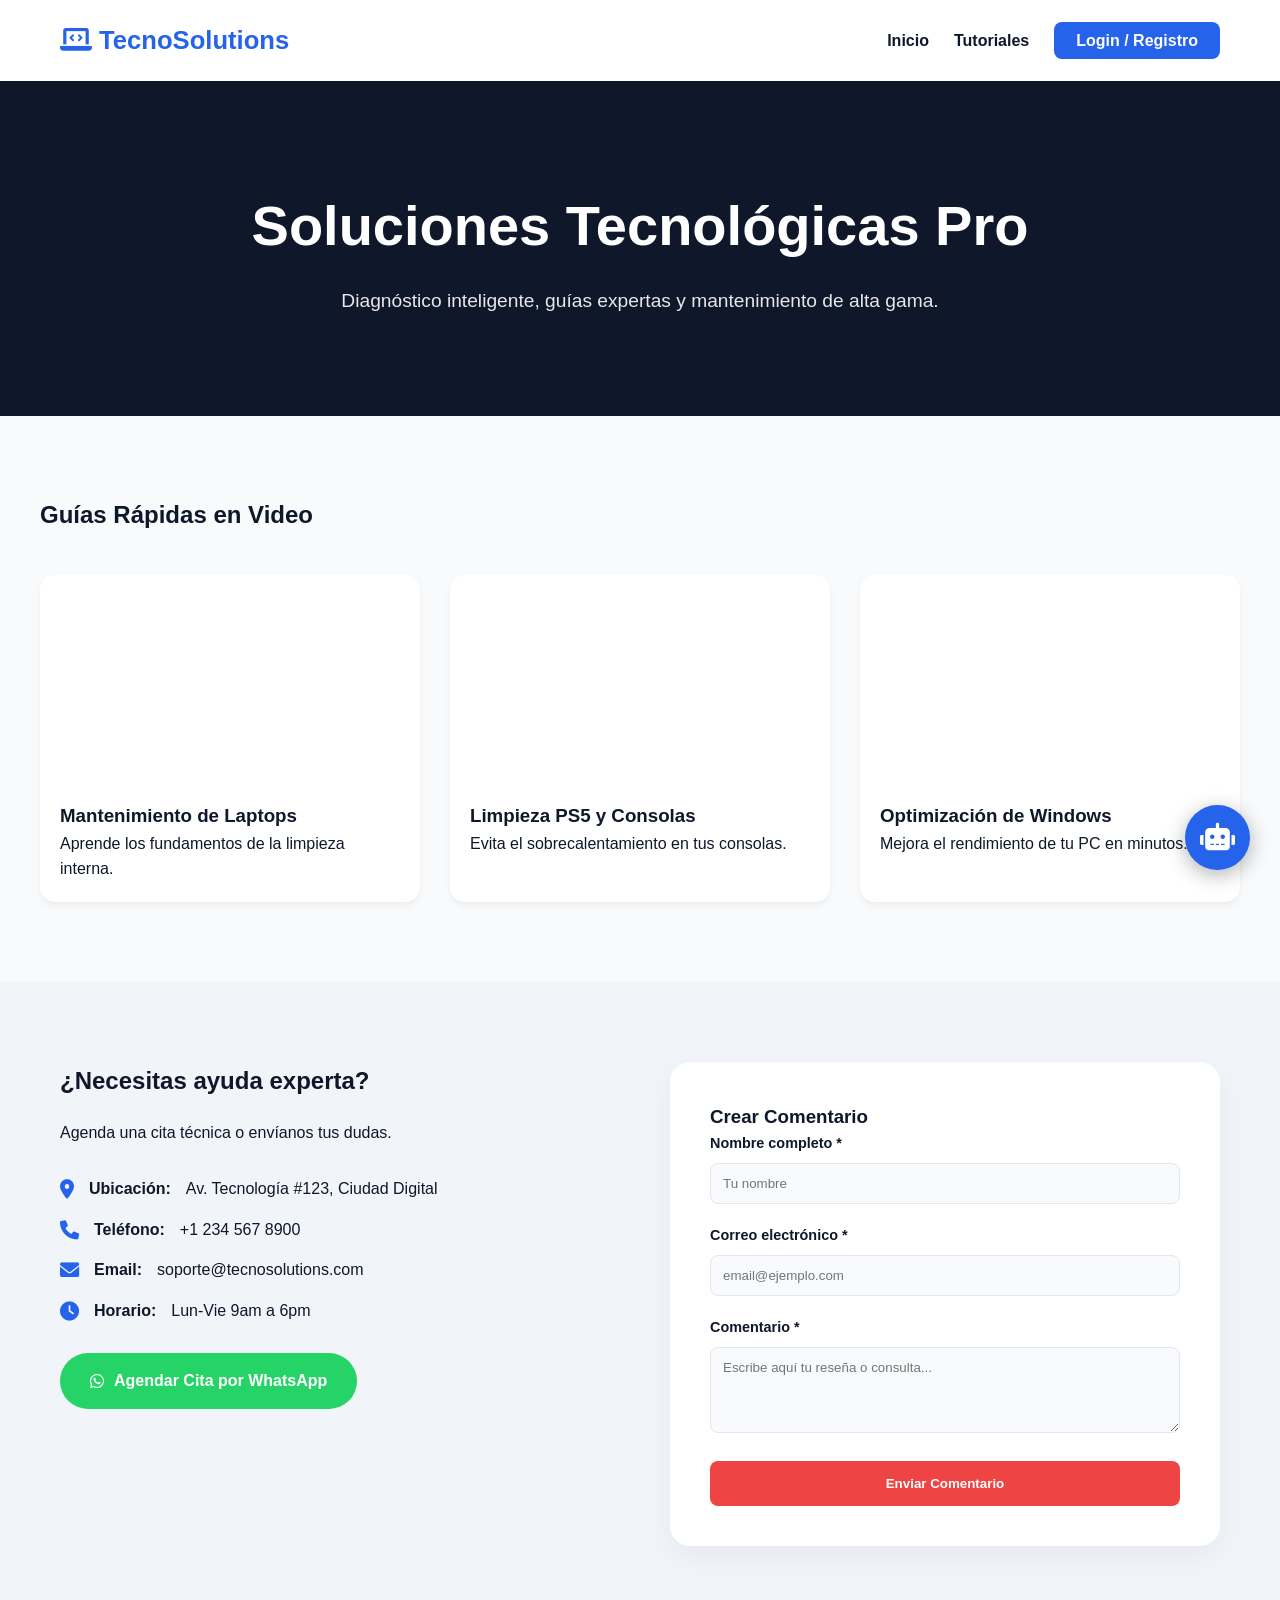
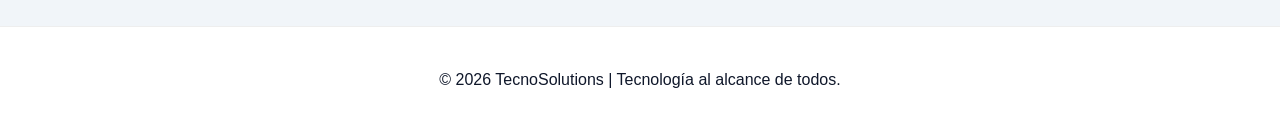
==== perfil.html @ 2bb1442c "implementacionde registro y actualizacion de estilos" ====
<!DOCTYPE html>
<html lang="es">
<head>
    <meta charset="UTF-8">
    <title>Mi Perfil | TecnoSolutions</title>
    <link rel="stylesheet" href="styles.css">
</head>
<body>
    <header>
        <div class="container header-content">
            <a href="index.html" class="logo" style="text-decoration:none"><i class="fas fa-laptop-code"></i> TecnoSolutions</a>
        </div>
    </header>

    <div class="container section-padding" style="max-width: 600px;">
        <div class="comment-form-card">
            <h2 style="text-align:center; margin-bottom: 20px;">Mi Cuenta</h2>
            <form onsubmit="alert('Datos actualizados'); return false;">
                <div class="form-group">
                    <label>Nombre</label>
                    <input type="text" id="prof-name">
                </div>
                <div class="form-group">
                    <label>Email</label>
                    <input type="email" id="prof-email">
                </div>
                <button type="submit" class="btn-submit" style="background: var(--primary);">Guardar Cambios</button>
                <button type="button" onclick="logout()" class="btn-submit" style="background: #ef4444; margin-top: 10px;">Cerrar Sesión</button>
            </form>
        </div>
    </div>
    <script src="script.js"></script>
    <script>
        // Cargar datos del perfil
        const user = JSON.parse(localStorage.getItem('userSession'));
        if(user) {
            document.getElementById('prof-name').value = user.name;
            document.getElementById('prof-email').value = user.email;
        } else {
            location.href = 'index.html';
        }
    </script>
</body>
</html>
---- styles.css ----
:root {
    --primary: #2563eb;
    --secondary: #10b981;
    --dark: #0f172a;
    --light: #f8fafc;
    --white: #ffffff;
    --accent: #ef4444;
}

* { box-sizing: border-box; margin: 0; padding: 0; font-family: 'Segoe UI', sans-serif; }
body { background: var(--light); color: var(--dark); line-height: 1.6; }
.container { max-width: 1200px; margin: auto; padding: 0 20px; }
.section-padding { padding: 80px 0; }
.bg-alt { background: #f1f5f9; }

/* HEADER */
header { background: var(--white); padding: 20px 0; box-shadow: 0 2px 10px rgba(0,0,0,0.05); position: sticky; top: 0; z-index: 100; }
.header-content { display: flex; justify-content: space-between; align-items: center; }
.logo { font-size: 1.6rem; font-weight: 800; color: var(--primary); }
nav ul { list-style: none; display: flex; gap: 25px; align-items: center; }
nav a { text-decoration: none; color: var(--dark); font-weight: 600; transition: 0.3s; }
nav a:hover { color: var(--primary); }
.btn-nav { background: var(--primary); color: white !important; padding: 10px 22px; border-radius: 8px; }

/* HERO */
.hero { background: var(--dark); color: white; padding: 100px 0; text-align: center; }
.hero h1 { font-size: 3.5rem; margin-bottom: 15px; }
.hero p { font-size: 1.2rem; opacity: 0.9; }

/* VIDEO GRID */
.video-grid { display: grid; grid-template-columns: repeat(auto-fit, minmax(300px, 1fr)); gap: 30px; margin-top: 40px; }
.video-card { background: white; border-radius: 15px; padding: 20px; box-shadow: 0 4px 6px rgba(0,0,0,0.05); }
.video-responsive { position: relative; padding-bottom: 56.25%; height: 0; margin-bottom: 15px; border-radius: 10px; overflow: hidden; }
.video-responsive iframe { position: absolute; top: 0; left: 0; width: 100%; height: 100%; }

/* WHATSAPP & CONTACTO */
.contact-wrapper { display: grid; grid-template-columns: 1fr 1fr; gap: 60px; }
.info-list { margin: 30px 0; }
.info-item { display: flex; align-items: center; gap: 15px; margin-bottom: 15px; }
.info-item i { color: var(--primary); font-size: 1.2rem; }
.btn-whatsapp { display: inline-flex; align-items: center; gap: 10px; background: #25D366; color: white; padding: 15px 30px; border-radius: 50px; text-decoration: none; font-weight: bold; transition: 0.3s; }
.btn-whatsapp:hover { background: #128C7E; transform: scale(1.05); }

/* FORMULARIOS */
.comment-form-card { background: white; padding: 40px; border-radius: 20px; box-shadow: 0 10px 30px rgba(0,0,0,0.05); }
.form-group { margin-bottom: 20px; }
.form-group label { display: block; margin-bottom: 8px; font-weight: 600; font-size: 0.9rem; }
.form-group input, .form-group textarea { width: 100%; padding: 12px; border: 1px solid #e2e8f0; border-radius: 8px; background: #f8fafc; }
.btn-submit { width: 100%; background: var(--accent); color: white; border: none; padding: 15px; border-radius: 8px; font-weight: bold; cursor: pointer; transition: 0.3s; }
.btn-submit:hover { opacity: 0.9; transform: translateY(-2px); }

/* CHAT FLOTANTE */
.chat-floating-wrapper { position: fixed; bottom: 30px; right: 30px; z-index: 1000; }
.chat-toggle { width: 65px; height: 65px; border-radius: 50%; background: var(--primary); color: white; border: none; font-size: 28px; cursor: pointer; box-shadow: 0 5px 20px rgba(0,0,0,0.3); }
.chat-window { position: absolute; bottom: 85px; right: 0; width: 350px; height: 500px; background: white; border-radius: 20px; box-shadow: 0 15px 50px rgba(0,0,0,0.2); display: none; flex-direction: column; overflow: hidden; }
.chat-window.active { display: flex; }
.chat-header { background: var(--dark); color: white; padding: 15px 20px; display: flex; justify-content: space-between; align-items: center; }
.chat-box { flex: 1; padding: 20px; overflow-y: auto; background: #f8fafc; display: flex; flex-direction: column; gap: 15px; }
.chat-input { padding: 15px; border-top: 1px solid #eee; display: flex; gap: 10px; }
.chat-input input { flex: 1; border: 1px solid #ddd; padding: 10px; border-radius: 10px; }
.chat-input button { background: var(--primary); color: white; border: none; width: 45px; border-radius: 10px; cursor: pointer; }

/* TUTORIALES */
.tutorial-card-full { background: white; border-radius: 20px; padding: 40px; margin-bottom: 30px; display: flex; gap: 30px; box-shadow: 0 4px 15px rgba(0,0,0,0.05); }
.tutorial-icon { font-size: 3rem; color: var(--primary); }
.step-list { margin-top: 20px; padding-left: 20px; }
.step-list li { margin-bottom: 15px; }

/* REGISTRO */
.auth-page { height: 100vh; display: flex; align-items: center; justify-content: center; background: var(--dark); }
.auth-card { background: white; padding: 40px; border-radius: 20px; width: 400px; text-align: center; }

footer { text-align: center; padding: 40px; background: white; border-top: 1px solid #eee; }
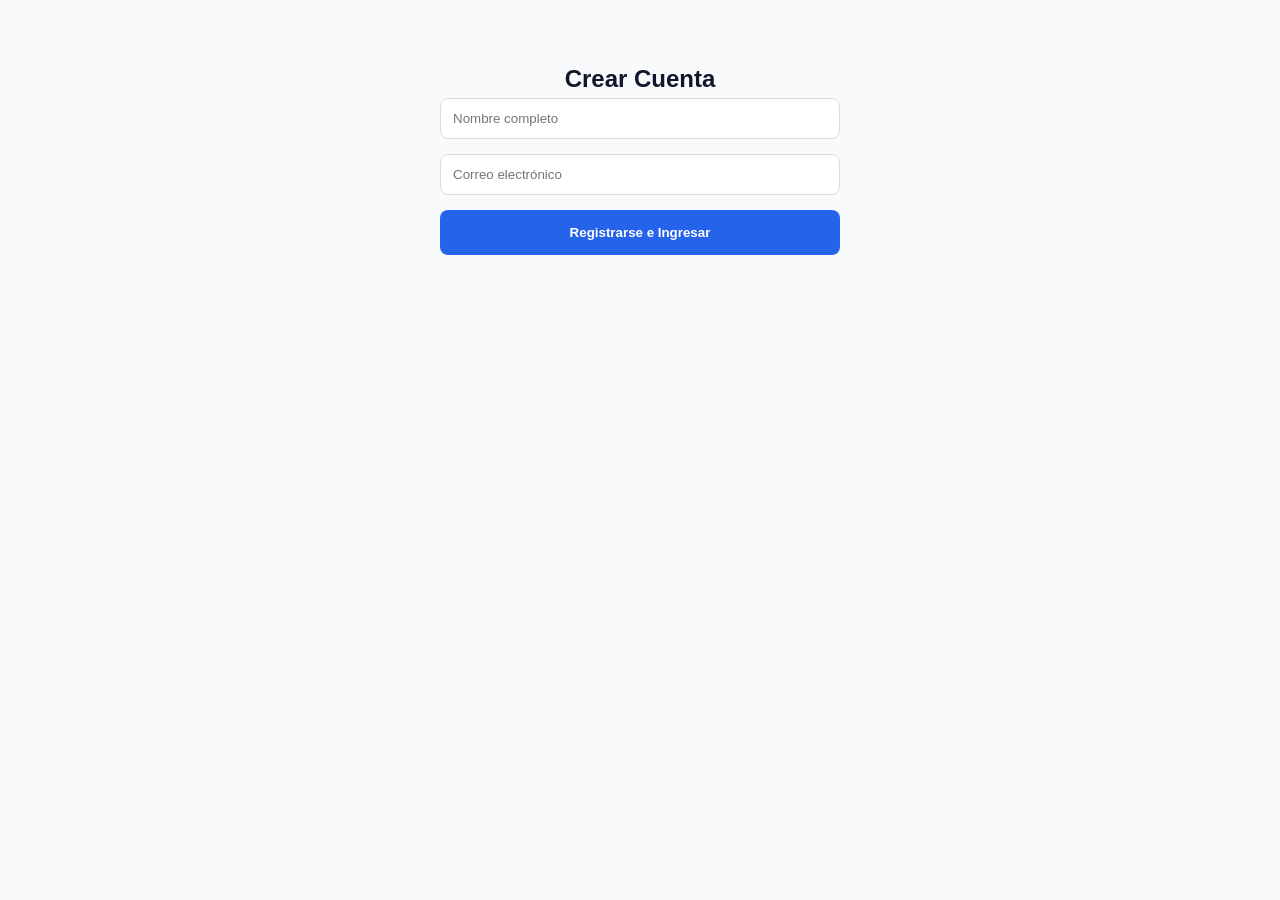
==== commit 62c55eb4: "cambio de olor y login" ====
--- a/perfil.html
+++ b/perfil.html
@@ -4,41 +4,30 @@
     <meta charset="UTF-8">
     <title>Mi Perfil | TecnoSolutions</title>
     <link rel="stylesheet" href="styles.css">
+    <link rel="stylesheet" href="https://cdnjs.cloudflare.com/ajax/libs/font-awesome/6.0.0/css/all.min.css">
 </head>
 <body>
-    <header>
-        <div class="container header-content">
-            <a href="index.html" class="logo" style="text-decoration:none"><i class="fas fa-laptop-code"></i> TecnoSolutions</a>
+    <header><div class="container header-content"><a href="index.html" class="logo">TecnoSolutions</a><div id="auth-btn-container"></div></div></header>
+    <section class="container section-padding">
+        <div class="profile-card">
+            <div class="profile-header">
+                <i class="fas fa-user-circle" style="font-size: 80px; color: #2563eb;"></i>
+                <h2 id="display-name" style="margin: 15px 0;">Usuario</h2>
+                <p id="display-email">correo@ejemplo.com</p>
+            </div>
+            <div class="profile-body">
+                <button class="btn-submit" onclick="cerrarSesion()" style="background: #ef4444;">Cerrar Sesión</button>
+            </div>
         </div>
-    </header>
-
-    <div class="container section-padding" style="max-width: 600px;">
-        <div class="comment-form-card">
-            <h2 style="text-align:center; margin-bottom: 20px;">Mi Cuenta</h2>
-            <form onsubmit="alert('Datos actualizados'); return false;">
-                <div class="form-group">
-                    <label>Nombre</label>
-                    <input type="text" id="prof-name">
-                </div>
-                <div class="form-group">
-                    <label>Email</label>
-                    <input type="email" id="prof-email">
-                </div>
-                <button type="submit" class="btn-submit" style="background: var(--primary);">Guardar Cambios</button>
-                <button type="button" onclick="logout()" class="btn-submit" style="background: #ef4444; margin-top: 10px;">Cerrar Sesión</button>
-            </form>
-        </div>
-    </div>
+    </section>
     <script src="script.js"></script>
     <script>
-        // Cargar datos del perfil
-        const user = JSON.parse(localStorage.getItem('userSession'));
-        if(user) {
-            document.getElementById('prof-name').value = user.name;
-            document.getElementById('prof-email').value = user.email;
-        } else {
-            location.href = 'index.html';
-        }
+        document.addEventListener('DOMContentLoaded', () => {
+            const user = JSON.parse(localStorage.getItem('userSession'));
+            if (!user) window.location.href = "registro.html";
+            document.getElementById('display-name').textContent = user.name;
+            document.getElementById('display-email').textContent = user.email;
+        });
     </script>
 </body>
 </html>
--- a/styles.css
+++ b/styles.css
@@ -1,6 +1,5 @@
 :root {
     --primary: #2563eb;
-    --secondary: #10b981;
     --dark: #0f172a;
     --light: #f8fafc;
     --white: #ffffff;
@@ -10,64 +9,65 @@
 * { box-sizing: border-box; margin: 0; padding: 0; font-family: 'Segoe UI', sans-serif; }
 body { background: var(--light); color: var(--dark); line-height: 1.6; }
 .container { max-width: 1200px; margin: auto; padding: 0 20px; }
-.section-padding { padding: 80px 0; }
+.section-padding { padding: 60px 0; }
+.center-text { text-align: center; }
+
+/* HEADER */
+header { background: white; padding: 15px 0; box-shadow: 0 2px 10px rgba(0,0,0,0.1); position: sticky; top:0; z-index:1000; }
+.header-content { display: flex; justify-content: space-between; align-items: center; }
+.logo { font-size: 1.6rem; font-weight: 800; color: var(--primary); text-decoration: none; }
+nav ul { list-style: none; display: flex; gap: 20px; align-items: center; }
+nav a { text-decoration: none; color: var(--dark); font-weight: 600; }
+.btn-nav { background: var(--primary); color: white !important; padding: 8px 18px; border-radius: 8px; }
+
+/* HERO */
+.hero { 
+    background: linear-gradient(rgba(15,23,42,0.85), rgba(15,23,42,0.85)), url('https://images.unsplash.com/photo-1597733336794-12d05021d510?auto=format&fit=crop&w=1350&q=80');
+    background-size: cover; background-position: center; color: white; padding: 100px 0; text-align: center; 
+}
+.hero h1 { font-size: 3rem; margin-bottom: 15px; }
+.hero-btns { display: flex; justify-content: center; gap: 15px; margin-top: 25px; }
+.btn-main { background: var(--primary); color: white; padding: 12px 25px; text-decoration: none; border-radius: 5px; font-weight: bold; }
+.btn-whatsapp-hero { background: #25D366; color: white; padding: 12px 25px; text-decoration: none; border-radius: 5px; font-weight: bold; }
+
+/* CARDS */
+.grid-3 { display: grid; grid-template-columns: repeat(auto-fit, minmax(280px, 1fr)); gap: 30px; margin-top: 40px; }
+.info-card { background: white; padding: 40px 20px; border-radius: 15px; text-align: center; box-shadow: 0 5px 15px rgba(0,0,0,0.05); }
+.info-card i { font-size: 45px; color: var(--primary); margin-bottom: 15px; }
+
+/* TUTORIALES */
+.tutorial-item { background: white; border-radius: 15px; overflow: hidden; box-shadow: 0 10px 30px rgba(0,0,0,0.1); margin-bottom: 40px; }
+.item-header { background: var(--dark); color: white; padding: 25px; }
+.item-body { padding: 40px; }
+.material-list { margin: 20px 0; padding-left: 20px; color: #475569; }
+.step { display: flex; gap: 20px; margin-bottom: 25px; }
+.step span { background: var(--primary); color: white; width: 30px; height: 30px; border-radius: 50%; display: flex; align-items: center; justify-content: center; font-weight: bold; flex-shrink: 0; }
+
+/* VIDEO GRID */
+.video-grid { display: grid; grid-template-columns: repeat(auto-fit, minmax(350px, 1fr)); gap: 25px; }
+.video-card { background: white; border-radius: 15px; overflow: hidden; box-shadow: 0 5px 15px rgba(0,0,0,0.1); }
+.video-responsive { position: relative; padding-bottom: 56.25%; height: 0; }
+.video-responsive iframe { position: absolute; top:0; left:0; width: 100%; height: 100%; border:none; }
+
+/* CHAT */
+.chat-floating-wrapper { position: fixed; bottom: 20px; right: 20px; z-index: 2000; }
+.chat-toggle { width: 60px; height: 60px; border-radius: 50%; background: var(--primary); color: white; border: none; cursor: pointer; font-size: 24px; }
+.chat-window { position: absolute; bottom: 80px; right: 0; width: 320px; height: 450px; background: white; border-radius: 15px; box-shadow: 0 10px 30px rgba(0,0,0,0.2); display: none; flex-direction: column; }
+.chat-window.active { display: flex; }
+.chat-box { flex: 1; padding: 15px; overflow-y: auto; background: #f1f5f9; display: flex; flex-direction: column; gap: 10px; }
+.msg { padding: 10px; border-radius: 10px; max-width: 85%; font-size: 0.9rem; }
+.msg.bot { background: white; align-self: flex-start; }
+.msg.user { background: var(--primary); color: white; align-self: flex-end; }
+.chat-input { display: flex; padding: 10px; border-top: 1px solid #eee; }
+.chat-input input { flex: 1; border: 1px solid #ddd; padding: 8px; border-radius: 5px; }
+
+/* CONTACTO */
+.contact-wrapper { display: grid; grid-template-columns: repeat(auto-fit, minmax(320px, 1fr)); gap: 40px; }
+.btn-whatsapp { background: #25D366; color: white; padding: 15px; text-decoration: none; border-radius: 50px; display: inline-flex; align-items: center; gap: 10px; font-weight: bold; margin-top: 20px; }
+.form-input { width: 100%; padding: 12px; margin-bottom: 15px; border: 1px solid #ddd; border-radius: 8px; }
+.btn-submit { width: 100%; background: var(--primary); color: white; border: none; padding: 15px; border-radius: 8px; font-weight: bold; cursor: pointer; }
 .bg-alt { background: #f1f5f9; }
 
-/* HEADER */
-header { background: var(--white); padding: 20px 0; box-shadow: 0 2px 10px rgba(0,0,0,0.05); position: sticky; top: 0; z-index: 100; }
-.header-content { display: flex; justify-content: space-between; align-items: center; }
-.logo { font-size: 1.6rem; font-weight: 800; color: var(--primary); }
-nav ul { list-style: none; display: flex; gap: 25px; align-items: center; }
-nav a { text-decoration: none; color: var(--dark); font-weight: 600; transition: 0.3s; }
-nav a:hover { color: var(--primary); }
-.btn-nav { background: var(--primary); color: white !important; padding: 10px 22px; border-radius: 8px; }
-
-/* HERO */
-.hero { background: var(--dark); color: white; padding: 100px 0; text-align: center; }
-.hero h1 { font-size: 3.5rem; margin-bottom: 15px; }
-.hero p { font-size: 1.2rem; opacity: 0.9; }
-
-/* VIDEO GRID */
-.video-grid { display: grid; grid-template-columns: repeat(auto-fit, minmax(300px, 1fr)); gap: 30px; margin-top: 40px; }
-.video-card { background: white; border-radius: 15px; padding: 20px; box-shadow: 0 4px 6px rgba(0,0,0,0.05); }
-.video-responsive { position: relative; padding-bottom: 56.25%; height: 0; margin-bottom: 15px; border-radius: 10px; overflow: hidden; }
-.video-responsive iframe { position: absolute; top: 0; left: 0; width: 100%; height: 100%; }
-
-/* WHATSAPP & CONTACTO */
-.contact-wrapper { display: grid; grid-template-columns: 1fr 1fr; gap: 60px; }
-.info-list { margin: 30px 0; }
-.info-item { display: flex; align-items: center; gap: 15px; margin-bottom: 15px; }
-.info-item i { color: var(--primary); font-size: 1.2rem; }
-.btn-whatsapp { display: inline-flex; align-items: center; gap: 10px; background: #25D366; color: white; padding: 15px 30px; border-radius: 50px; text-decoration: none; font-weight: bold; transition: 0.3s; }
-.btn-whatsapp:hover { background: #128C7E; transform: scale(1.05); }
-
-/* FORMULARIOS */
-.comment-form-card { background: white; padding: 40px; border-radius: 20px; box-shadow: 0 10px 30px rgba(0,0,0,0.05); }
-.form-group { margin-bottom: 20px; }
-.form-group label { display: block; margin-bottom: 8px; font-weight: 600; font-size: 0.9rem; }
-.form-group input, .form-group textarea { width: 100%; padding: 12px; border: 1px solid #e2e8f0; border-radius: 8px; background: #f8fafc; }
-.btn-submit { width: 100%; background: var(--accent); color: white; border: none; padding: 15px; border-radius: 8px; font-weight: bold; cursor: pointer; transition: 0.3s; }
-.btn-submit:hover { opacity: 0.9; transform: translateY(-2px); }
-
-/* CHAT FLOTANTE */
-.chat-floating-wrapper { position: fixed; bottom: 30px; right: 30px; z-index: 1000; }
-.chat-toggle { width: 65px; height: 65px; border-radius: 50%; background: var(--primary); color: white; border: none; font-size: 28px; cursor: pointer; box-shadow: 0 5px 20px rgba(0,0,0,0.3); }
-.chat-window { position: absolute; bottom: 85px; right: 0; width: 350px; height: 500px; background: white; border-radius: 20px; box-shadow: 0 15px 50px rgba(0,0,0,0.2); display: none; flex-direction: column; overflow: hidden; }
-.chat-window.active { display: flex; }
-.chat-header { background: var(--dark); color: white; padding: 15px 20px; display: flex; justify-content: space-between; align-items: center; }
-.chat-box { flex: 1; padding: 20px; overflow-y: auto; background: #f8fafc; display: flex; flex-direction: column; gap: 15px; }
-.chat-input { padding: 15px; border-top: 1px solid #eee; display: flex; gap: 10px; }
-.chat-input input { flex: 1; border: 1px solid #ddd; padding: 10px; border-radius: 10px; }
-.chat-input button { background: var(--primary); color: white; border: none; width: 45px; border-radius: 10px; cursor: pointer; }
-
-/* TUTORIALES */
-.tutorial-card-full { background: white; border-radius: 20px; padding: 40px; margin-bottom: 30px; display: flex; gap: 30px; box-shadow: 0 4px 15px rgba(0,0,0,0.05); }
-.tutorial-icon { font-size: 3rem; color: var(--primary); }
-.step-list { margin-top: 20px; padding-left: 20px; }
-.step-list li { margin-bottom: 15px; }
-
-/* REGISTRO */
-.auth-page { height: 100vh; display: flex; align-items: center; justify-content: center; background: var(--dark); }
-.auth-card { background: white; padding: 40px; border-radius: 20px; width: 400px; text-align: center; }
-
-footer { text-align: center; padding: 40px; background: white; border-top: 1px solid #eee; }+/* PERFIL */
+.profile-card { max-width: 450px; margin: auto; background: white; border-radius: 20px; overflow: hidden; box-shadow: 0 10px 30px rgba(0,0,0,0.1); text-align: center; }
+.profile-header { background: #eef2ff; padding: 40px 20px; }
